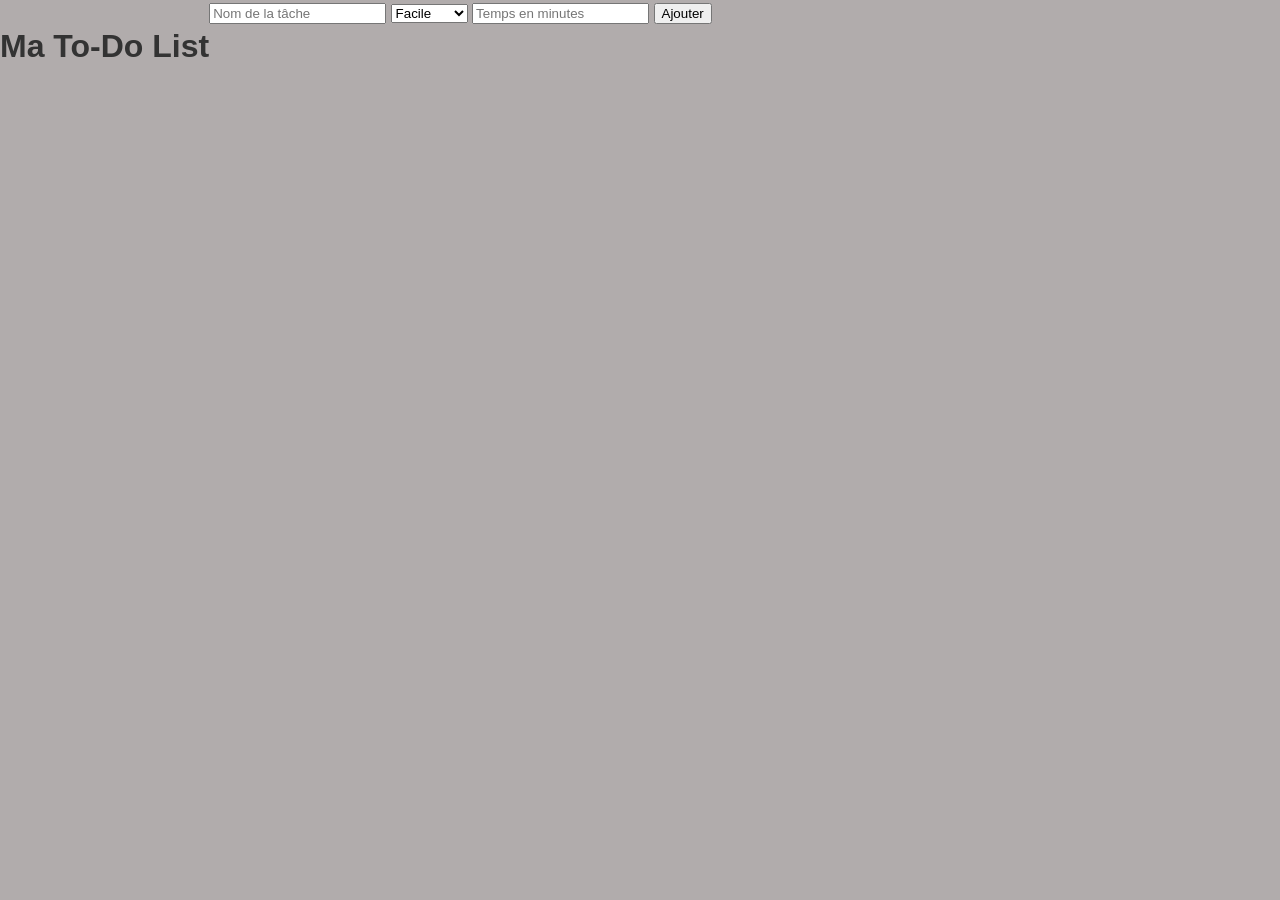
==== todolistprof.html @ 4518e443 "First" ====
<!DOCTYPE html>
<html lang="fr">
<head>
   <meta charset="UTF-8">
   <meta name="viewport" content="width=device-width, initial-scale=1.0">
   <title>Ma To-Do List</title>
   <link rel="stylesheet" href="style.css">
</head>
<body>


   <main>
       <h1>Ma To-Do List</h1>


       <div class="formulaire">
           <input type="text" id="tache" placeholder="Nom de la tâche" required>


           <select id="difficulte">
               <option value="Facile">Facile</option>
               <option value="Moyenne">Moyenne</option>
               <option value="Difficile">Difficile</option>
           </select>


           <input type="number" id="temps" placeholder="Temps en minutes" min="1" step="1" required>


           <button id="ajouter">Ajouter</button>


       </div>


       <div id="liste"></div>
   </main>


   <script>
       const boutonAjouter = document.querySelector("#ajouter");
       const liste = document.querySelector("#liste");
       const listeTaches = [];
       const champTache = document.querySelector("#tache");
       const champDifficulte = document.querySelector("#difficulte");
       const champTemps = document.querySelector("#temps");

       boutonAjouter.addEventListener("click", function () {
           const nomTache = champTache.value.trim();
           const difficulte = champDifficulte.value;
           const temps = Number(champTemps.value);

           if (!nomTache || !Number.isInteger(temps) || temps <= 0) {
               alert("Merci de saisir une tâche et une durée entière supérieure à zéro.");
               return;
           }

           const tacheExiste = listeTaches.some(function (tache) {
               return tache.nom === nomTache;
           });

           if (tacheExiste) {
               alert("Cette tâche existe déjà dans la liste.");
               return;
           }

           const nouvelleTacheObjet = {
               nom: nomTache,
               difficulte: difficulte,
               temps: temps
           };

           listeTaches.push(nouvelleTacheObjet);

           const nouvelleTache = document.createElement("div");
           nouvelleTache.classList.add("tacheAjouteListe");

           const nom = document.createElement("strong");
           nom.textContent = nomTache;

           const infos = document.createElement("div");
           infos.classList.add("infos");

           const difficulteElement = document.createElement("span");
           difficulteElement.textContent = difficulte;

           const tempsElement = document.createElement("span");
           tempsElement.textContent = `${temps} min`;

           infos.append(difficulteElement, tempsElement);
           nouvelleTache.append(nom, infos);
           liste.appendChild(nouvelleTache);

           champTache.value = "";
           champTemps.value = "";
           alert("Votre tâche a été ajoutée avec succès !");
       });
   </script>
</body>
</html>
---- style.css ----
body {
        font-family: Arial, sans-serif;
        margin: 0;
        padding: 0;
        background-color: #b1acac;
        color: #333;
        line-height: 1.6;
    }
    main {
        display: flex;
    }
    .content {
       width: 70vw;
    }
    .sidebar {
        width: 30vw;
    }

    .bottom-bar {
    position: fixed;
    bottom: 0;
    left: 0;

    width: 100%;
    height: 70px;

    display: flex;

    background-color: white;
    border-top: 1px solid gray;
}


.account,
.other-section,
.settings,
.help {
    flex: 1;
    display: flex;
    justify-content: center;
    align-items: center;

    border-right: 1px solid gray;
}
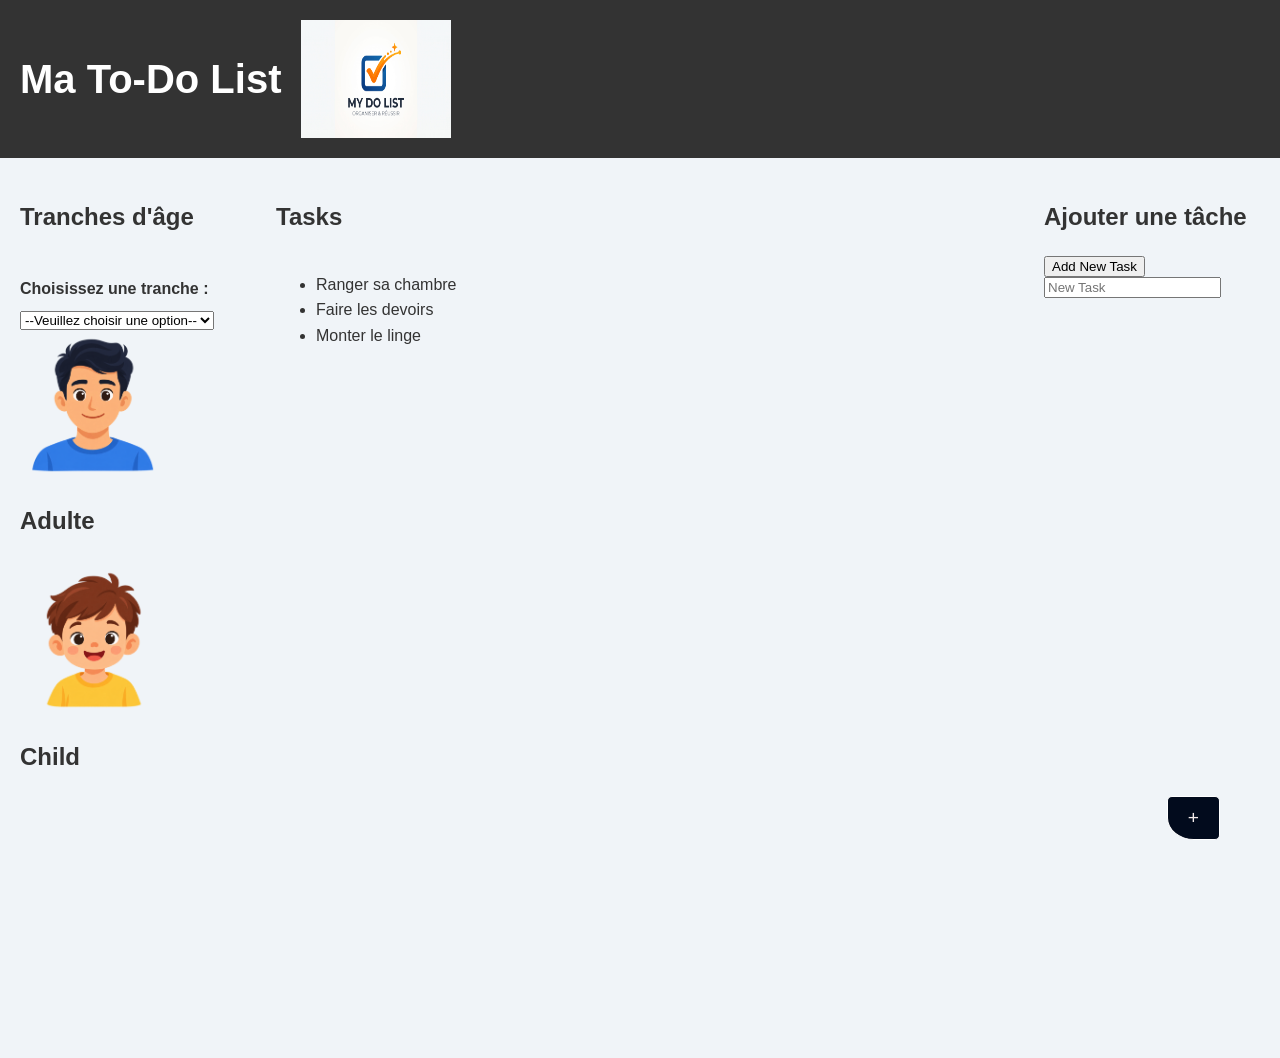
==== commit d295774d: "First day" ====
--- a/todolistprof.html
+++ b/todolistprof.html
@@ -5,96 +5,74 @@
    <meta name="viewport" content="width=device-width, initial-scale=1.0">
    <title>Ma To-Do List</title>
    <link rel="stylesheet" href="style.css">
+   <link rel="icon" href="images/favicon.ico" type="image/x-icon">
+   <link rel="icon" href="images/logo.png" type="image/x-icon">
+
+   
 </head>
+
+<script>
+    const bouton = document.getElementById('toggle-btn');
+    if (bouton) {
+        bouton.addEventListener('click', () => {
+            const sectionDroite = document.querySelector('.droite');
+            sectionDroite.classList.toggle('hidden');
+        });
+    }
+</script>
 <body>
+        <header>
+               <h1>Ma To-Do List</h1>
+               <img src="images/logo.png" alt="Logo">
+    </header>
+   <main>
+
+    
+    <section class="gauche">
+        <h2>Tranches d'âge</h2>
+        <label for="Tranche d'age">Choisissez une tranche&nbsp;:</label>
+
+        <select name="tranche" id="age-select">
+            <option value="">--Veuillez choisir une option--</option>
+            <option value="6-10">6-10 ans</option>
+            <option value="11-15">11-15 ans</option>
+            <option value="16-25">16-25 ans</option>
+            <option value="26-60">26-60 ans</option>
+            <option value="+60">60+ ans</option>
+        </select>
+
+        <article class="profil">
+            <img src="images/adulte.png" alt="Adulte">
+            <h2>Adulte</h2>
+        </article>
+
+        <article class="profil">
+            <img src="images/child.png" alt="Child">
+            <h2>Child</h2>
+        </article>
+
+    </section>
+
+    <section class="centre">    
+        <h2>Tasks</h2>
+        <ul>
+
+            <li>Ranger sa chambre</li>
+            <li>Faire les devoirs</li>
+            <li>Monter le linge</li>
+
+        </ul>
+    </section>
+    <section class="droite">
+        <h2>Ajouter une tâche</h2>
+        <button>Add New Task</button>
+        <input type="text" placeholder="New Task">
+        <button class="btn-plus" aria-label="Ajouter">+</button>
+    </section>
+    
+   </main>
+</body>
+</html>
 
 
-   <main>
-       <h1>Ma To-Do List</h1>
-
-
-       <div class="formulaire">
-           <input type="text" id="tache" placeholder="Nom de la tâche" required>
-
-
-           <select id="difficulte">
-               <option value="Facile">Facile</option>
-               <option value="Moyenne">Moyenne</option>
-               <option value="Difficile">Difficile</option>
-           </select>
-
-
-           <input type="number" id="temps" placeholder="Temps en minutes" min="1" step="1" required>
-
-
-           <button id="ajouter">Ajouter</button>
-
-
-       </div>
-
-
-       <div id="liste"></div>
-   </main>
-
-
-   <script>
-       const boutonAjouter = document.querySelector("#ajouter");
-       const liste = document.querySelector("#liste");
-       const listeTaches = [];
-       const champTache = document.querySelector("#tache");
-       const champDifficulte = document.querySelector("#difficulte");
-       const champTemps = document.querySelector("#temps");
-
-       boutonAjouter.addEventListener("click", function () {
-           const nomTache = champTache.value.trim();
-           const difficulte = champDifficulte.value;
-           const temps = Number(champTemps.value);
-
-           if (!nomTache || !Number.isInteger(temps) || temps <= 0) {
-               alert("Merci de saisir une tâche et une durée entière supérieure à zéro.");
-               return;
-           }
-
-           const tacheExiste = listeTaches.some(function (tache) {
-               return tache.nom === nomTache;
-           });
-
-           if (tacheExiste) {
-               alert("Cette tâche existe déjà dans la liste.");
-               return;
-           }
-
-           const nouvelleTacheObjet = {
-               nom: nomTache,
-               difficulte: difficulte,
-               temps: temps
-           };
-
-           listeTaches.push(nouvelleTacheObjet);
-
-           const nouvelleTache = document.createElement("div");
-           nouvelleTache.classList.add("tacheAjouteListe");
-
-           const nom = document.createElement("strong");
-           nom.textContent = nomTache;
-
-           const infos = document.createElement("div");
-           infos.classList.add("infos");
-
-           const difficulteElement = document.createElement("span");
-           difficulteElement.textContent = difficulte;
-
-           const tempsElement = document.createElement("span");
-           tempsElement.textContent = `${temps} min`;
-
-           infos.append(difficulteElement, tempsElement);
-           nouvelleTache.append(nom, infos);
-           liste.appendChild(nouvelleTache);
-
-           champTache.value = "";
-           champTemps.value = "";
-           alert("Votre tâche a été ajoutée avec succès !");
-       });
-   </script>
-</body>
-</html>
+  
--- a/style.css
+++ b/style.css
@@ -1,44 +1,105 @@
-    body {
-        font-family: Arial, sans-serif;
-        margin: 0;
-        padding: 0;
-        background-color: #b1acac;
-        color: #333;
-        line-height: 1.6;
-    }
-    main {
-        display: flex;
-    }
-    .content {
-       width: 70vw;
-    }
-    .sidebar {
-        width: 30vw;
-    }
 
-    .bottom-bar {
-    position: fixed;
-    bottom: 0;
-    left: 0;
 
+body {
+    font-family: Arial, sans-serif;
+    margin: 0;
+    padding: 0;
+    background-color: #b1acac;
+    color: #333;
+    line-height: 1.6;
+}
+
+header {
+    display: flex;
+    background-color: #333;
+    color: #fff;
+    padding: 20px;
+    margin: 0;
+    flex-wrap: wrap;
+    gap: 20px;
+}
+
+main {
+    display: flex;
+    flex-direction: column;
+    min-height: 100vh;
+}
+
+.gauche,
+.centre,
+.droite {
     width: 100%;
-    height: 70px;
+    padding: 20px;
+    box-sizing: border-box;
 
     display: flex;
+    flex-direction: column;
+    align-items: flex-start;
+    justify-content: flex-start;
+}
 
-    background-color: white;
-    border-top: 1px solid gray;
+section.service-section {
+    display: flex;
+    flex-direction: column;
+    gap: 20px;
+    padding: 20px;
+}
+
+img {
+    width: 150px;
+    height: auto;
 }
 
 
-.account,
-.other-section,
-.settings,
-.help {
-    flex: 1;
-    display: flex;
-    justify-content: center;
-    align-items: center;
+label {
+    display: block;
+    margin-bottom: 10px;
+    font-weight: bold;
+    margin-top: 20px;
+}
 
-    border-right: 1px solid gray;
-} +
+
+.btn-plus {
+    background-color: #020b1d;
+    color: hsl(0, 27%, 94%);
+    border: 1px solid white;
+    padding: 10px 20px;
+    position: fixed;
+    bottom: 60px;
+    right: 60px;
+    cursor: pointer;
+    border-radius: 5px;
+    font-size: 1.2rem;
+    border-end-start-radius: 50%;
+    transition: background-color 0.3s ease, transform 0.3s ease;
+}
+
+
+@media screen and (min-width: 900px) {
+
+    body {
+        background-color: #f0f4f8;
+    }
+    main {
+        flex-direction: row;
+    }
+    .gauche {
+        width: 20%;
+    }
+    .centre {
+        width: 60%;
+    }
+    .droite {
+        width: 20%;
+    }
+    .menu {
+        display: flex;
+        flex-direction: row;
+        align-items: center;
+        justify-content: space-between;
+    }
+    h1 {
+        font-size: 2.5rem;
+    }
+}
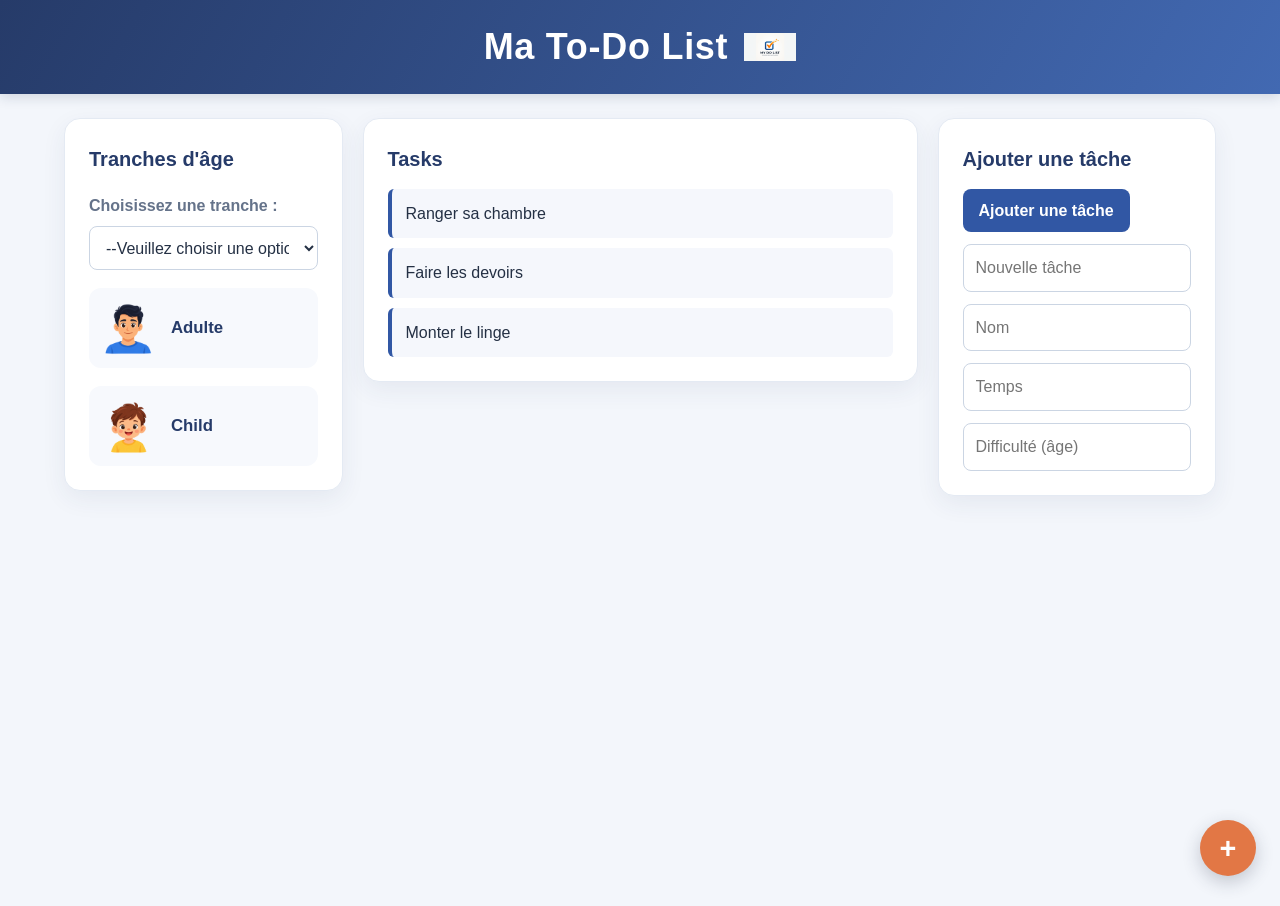
==== commit 9d65e198: "création de fonction pour ajout de tâche" ====
--- a/todolistprof.html
+++ b/todolistprof.html
@@ -10,16 +10,6 @@
 
    
 </head>
-
-<script>
-    const bouton = document.getElementById('toggle-btn');
-    if (bouton) {
-        bouton.addEventListener('click', () => {
-            const sectionDroite = document.querySelector('.droite');
-            sectionDroite.classList.toggle('hidden');
-        });
-    }
-</script>
 <body>
         <header>
                <h1>Ma To-Do List</h1>
@@ -60,17 +50,56 @@
             <li>Ranger sa chambre</li>
             <li>Faire les devoirs</li>
             <li>Monter le linge</li>
+            
 
         </ul>
     </section>
     <section class="droite">
         <h2>Ajouter une tâche</h2>
-        <button>Add New Task</button>
-        <input type="text" placeholder="New Task">
-        <button class="btn-plus" aria-label="Ajouter">+</button>
+        <button type="button">Ajouter une tâche</button>
+        <input type="text" id="nouvelle-tache" placeholder="Nouvelle tâche" aria-label="Nouvelle tâche">
+        <input type="text" id="nom" placeholder="Nom" aria-label="Nom">
+        <input type="number" id="temps" placeholder="Temps" aria-label="Temps">
+        <input type="number" id="difficulte" placeholder="Difficulté (âge)" aria-label="Difficulté (âge)">
+        <button type="button" class="btn-plus" aria-label="Ajouter">+</button>
     </section>
-    
-   </main>
+
+   <script>
+
+       const listeTaches = document.querySelector('.centre ul');
+       const boutonAjouter = document.querySelector('section.droite button[type="button"]:not(.btn-plus)');
+       const inputNouvelleTache = document.querySelector('#nouvelle-tache');
+       const inputNom = document.querySelector('#nom');
+       const inputTemps = document.querySelector('#temps');
+       const inputDifficulte = document.querySelector('#difficulte');
+       const inputAge = document.querySelector('#age');
+
+       function ajouterTache() // cette fonction ajoute une nouvelle tâche à la liste
+       {
+           const nouvelleTache = inputNouvelleTache.value.trim();
+           if (nouvelleTache === '')
+           {
+               inputNouvelleTache.focus();
+               return;
+           }
+
+           const element = document.createElement('li');
+           element.textContent = nouvelleTache;
+           listeTaches.appendChild(element);
+           inputNouvelleTache.value = '';
+           inputNouvelleTache.focus();
+       }
+
+       boutonAjouter.addEventListener('click', ajouterTache);
+       inputNouvelleTache.addEventListener('keydown', evenement =>
+       {
+           if (evenement.key === 'Enter')
+            {
+               ajouterTache();
+            }
+       });
+
+   </script>
 </body>
 </html>
 
--- a/style.css
+++ b/style.css
@@ -1,105 +1,233 @@
-
+:root {
+    font-family: Arial, sans-serif;
+    color: #243044;
+    background: #f3f6fb;
+    font-synthesis: none;
+    text-rendering: optimizeLegibility;
+    --blue: #3157a4;
+    --blue-dark: #23417f;
+    --muted: #65738a;
+    --surface: #fff;
+}
+
+* {
+    box-sizing: border-box;
+}
 
 body {
-    font-family: Arial, sans-serif;
-    margin: 0;
-    padding: 0;
-    background-color: #b1acac;
-    color: #333;
+    min-width: 320px;
+    min-height: 100vh;
+    margin: 0;
     line-height: 1.6;
 }
 
 header {
     display: flex;
-    background-color: #333;
+    align-items: center;
+    justify-content: center;
+    gap: 16px;
+    padding: 18px 24px;
     color: #fff;
-    padding: 20px;
-    margin: 0;
-    flex-wrap: wrap;
+    background: linear-gradient(120deg, #263b69, #4269b2);
+    box-shadow: 0 3px 12px rgb(26 44 78 / 16%);
+}
+
+header h1 {
+    margin: 0;
+    font-size: clamp(1.6rem, 4vw, 2.25rem);
+    letter-spacing: 0.02em;
+}
+
+header img {
+    width: 52px;
+    height: 52px;
+    object-fit: contain;
+}
+
+main {
+    display: flex;
+    flex-direction: column;
     gap: 20px;
-}
-
-main {
-    display: flex;
-    flex-direction: column;
-    min-height: 100vh;
+    width: min(1200px, 100%);
+    min-height: calc(100vh - 88px);
+    margin: 0 auto;
+    padding: 24px;
 }
 
 .gauche,
 .centre,
 .droite {
-    width: 100%;
-    padding: 20px;
-    box-sizing: border-box;
-
     display: flex;
     flex-direction: column;
     align-items: flex-start;
     justify-content: flex-start;
-}
-
-section.service-section {
-    display: flex;
-    flex-direction: column;
-    gap: 20px;
-    padding: 20px;
-}
-
-img {
-    width: 150px;
-    height: auto;
-}
-
+    width: 100%;
+    padding: 24px;
+    background: var(--surface);
+    border: 1px solid #e4eaf3;
+    border-radius: 16px;
+    box-shadow: 0 8px 24px rgb(38 59 105 / 7%);
+}
+
+h2 {
+    margin: 0 0 14px;
+    color: #263b69;
+    font-size: 1.25rem;
+}
 
 label {
     display: block;
-    margin-bottom: 10px;
-    font-weight: bold;
-    margin-top: 20px;
-}
-
-
+    margin: 4px 0 8px;
+    color: var(--muted);
+    font-weight: 600;
+}
+
+select,
+input {
+    width: 100%;
+    min-height: 44px;
+    padding: 10px 12px;
+    color: inherit;
+    background: #fff;
+    border: 1px solid #cbd5e3;
+    border-radius: 8px;
+    font: inherit;
+}
+
+select:focus,
+input:focus {
+    border-color: var(--blue);
+    outline: 3px solid rgb(49 87 164 / 18%);
+}
+
+.profil {
+    display: flex;
+    align-items: center;
+    gap: 14px;
+    width: 100%;
+    margin-top: 18px;
+    padding: 12px;
+    background: #f7f9fd;
+    border-radius: 12px;
+}
+
+.profil img {
+    width: 56px;
+    height: 56px;
+    object-fit: contain;
+}
+
+.profil h2 {
+    margin: 0;
+    font-size: 1.05rem;
+}
+
+.centre ul {
+    display: grid;
+    gap: 10px;
+    width: 100%;
+    margin: 0;
+    padding: 0;
+    list-style: none;
+}
+
+.centre li {
+    padding: 12px 14px;
+    background: #f5f7fc;
+    border-left: 4px solid var(--blue);
+    border-radius: 6px;
+}
+
+button {
+    min-height: 42px;
+    padding: 9px 16px;
+    color: #fff;
+    background: var(--blue);
+    border: 0;
+    border-radius: 8px;
+    font: inherit;
+    font-weight: 600;
+    cursor: pointer;
+    transition: background-color 160ms ease, transform 160ms ease;
+}
+
+button:hover {
+    background: var(--blue-dark);
+    transform: translateY(-1px);
+}
+
+button:focus-visible {
+    outline: 3px solid rgb(49 87 164 / 35%);
+    outline-offset: 3px;
+}
+
+.droite input {
+    margin-top: 12px;
+}
 
 .btn-plus {
-    background-color: #020b1d;
-    color: hsl(0, 27%, 94%);
-    border: 1px solid white;
-    padding: 10px 20px;
     position: fixed;
-    bottom: 60px;
-    right: 60px;
-    cursor: pointer;
-    border-radius: 5px;
-    font-size: 1.2rem;
-    border-end-start-radius: 50%;
-    transition: background-color 0.3s ease, transform 0.3s ease;
-}
-
-
-@media screen and (min-width: 900px) {
-
-    body {
-        background-color: #f0f4f8;
-    }
+    right: 24px;
+    bottom: 24px;
+    display: grid;
+    width: 56px;
+    height: 56px;
+    min-height: 0;
+    padding: 0;
+    place-items: center;
+    background: #e27745;
+    border-radius: 50%;
+    box-shadow: 0 6px 18px rgb(36 48 68 / 24%);
+    font-size: 1.8rem;
+}
+
+.btn-plus:hover {
+    background: #c95e30;
+}
+
+.hidden {
+    display: none;
+}
+
+@media (min-width: 900px) {
     main {
         flex-direction: row;
-    }
-    .gauche {
-        width: 20%;
-    }
+        align-items: flex-start;
+    }
+
+    .gauche,
+    .droite {
+        width: 25%;
+    }
+
     .centre {
-        width: 60%;
-    }
+        width: 50%;
+    }
+}
+
+@media (max-width: 480px) {
+    main {
+        gap: 14px;
+        padding: 14px;
+    }
+
+    .gauche,
+    .centre,
     .droite {
-        width: 20%;
-    }
-    .menu {
-        display: flex;
-        flex-direction: row;
-        align-items: center;
-        justify-content: space-between;
-    }
-    h1 {
-        font-size: 2.5rem;
-    }
-}+        padding: 18px;
+    }
+
+    .btn-plus {
+        right: 16px;
+        bottom: 16px;
+    }
+}
+
+@media (prefers-reduced-motion: reduce) {
+    *,
+    *::before,
+    *::after {
+        scroll-behavior: auto !important;
+        transition-duration: 0.01ms !important;
+    }
+}
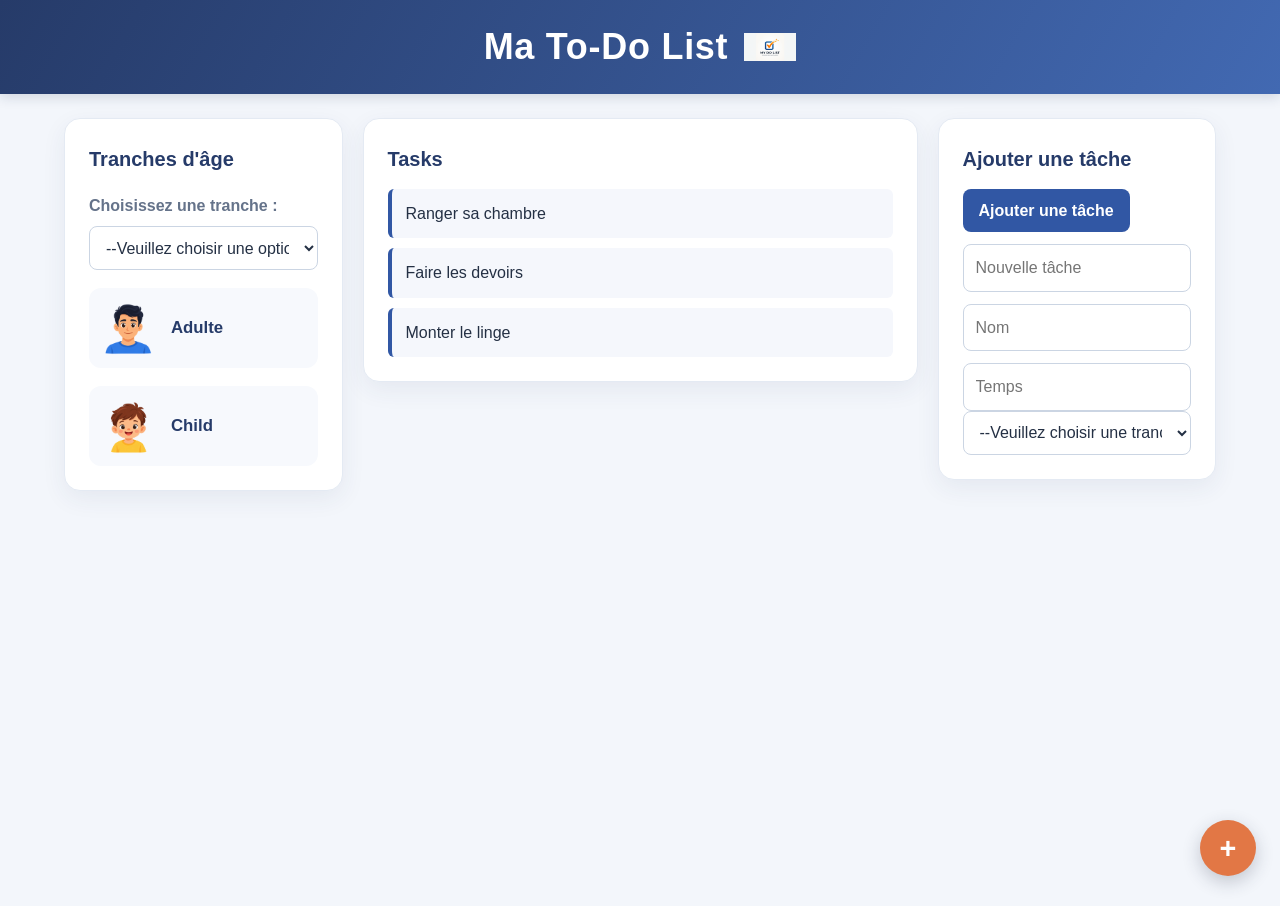
==== commit 7ed8e805: "Adding task function" ====
--- a/todolistprof.html
+++ b/todolistprof.html
@@ -60,7 +60,15 @@
         <input type="text" id="nouvelle-tache" placeholder="Nouvelle tâche" aria-label="Nouvelle tâche">
         <input type="text" id="nom" placeholder="Nom" aria-label="Nom">
         <input type="number" id="temps" placeholder="Temps" aria-label="Temps">
-        <input type="number" id="difficulte" placeholder="Difficulté (âge)" aria-label="Difficulté (âge)">
+        <select name="tranche" id="age">
+            <option value="">--Veuillez choisir une tranche d'âge--</option>
+            <option value="6-10">6-10 ans</option>
+            <option value="11-15">11-15 ans</option>
+            <option value="16-25">16-25 ans</option>
+            <option value="26-60">26-60 ans</option>
+            <option value="+60">60+ ans</option>
+        </select>
+
         <button type="button" class="btn-plus" aria-label="Ajouter">+</button>
     </section>
 
@@ -74,7 +82,7 @@
        const inputDifficulte = document.querySelector('#difficulte');
        const inputAge = document.querySelector('#age');
 
-       function ajouterTache() // cette fonction ajoute une nouvelle tâche à la liste
+       function ajouterTache() 
        {
            const nouvelleTache = inputNouvelleTache.value.trim();
            if (nouvelleTache === '')
